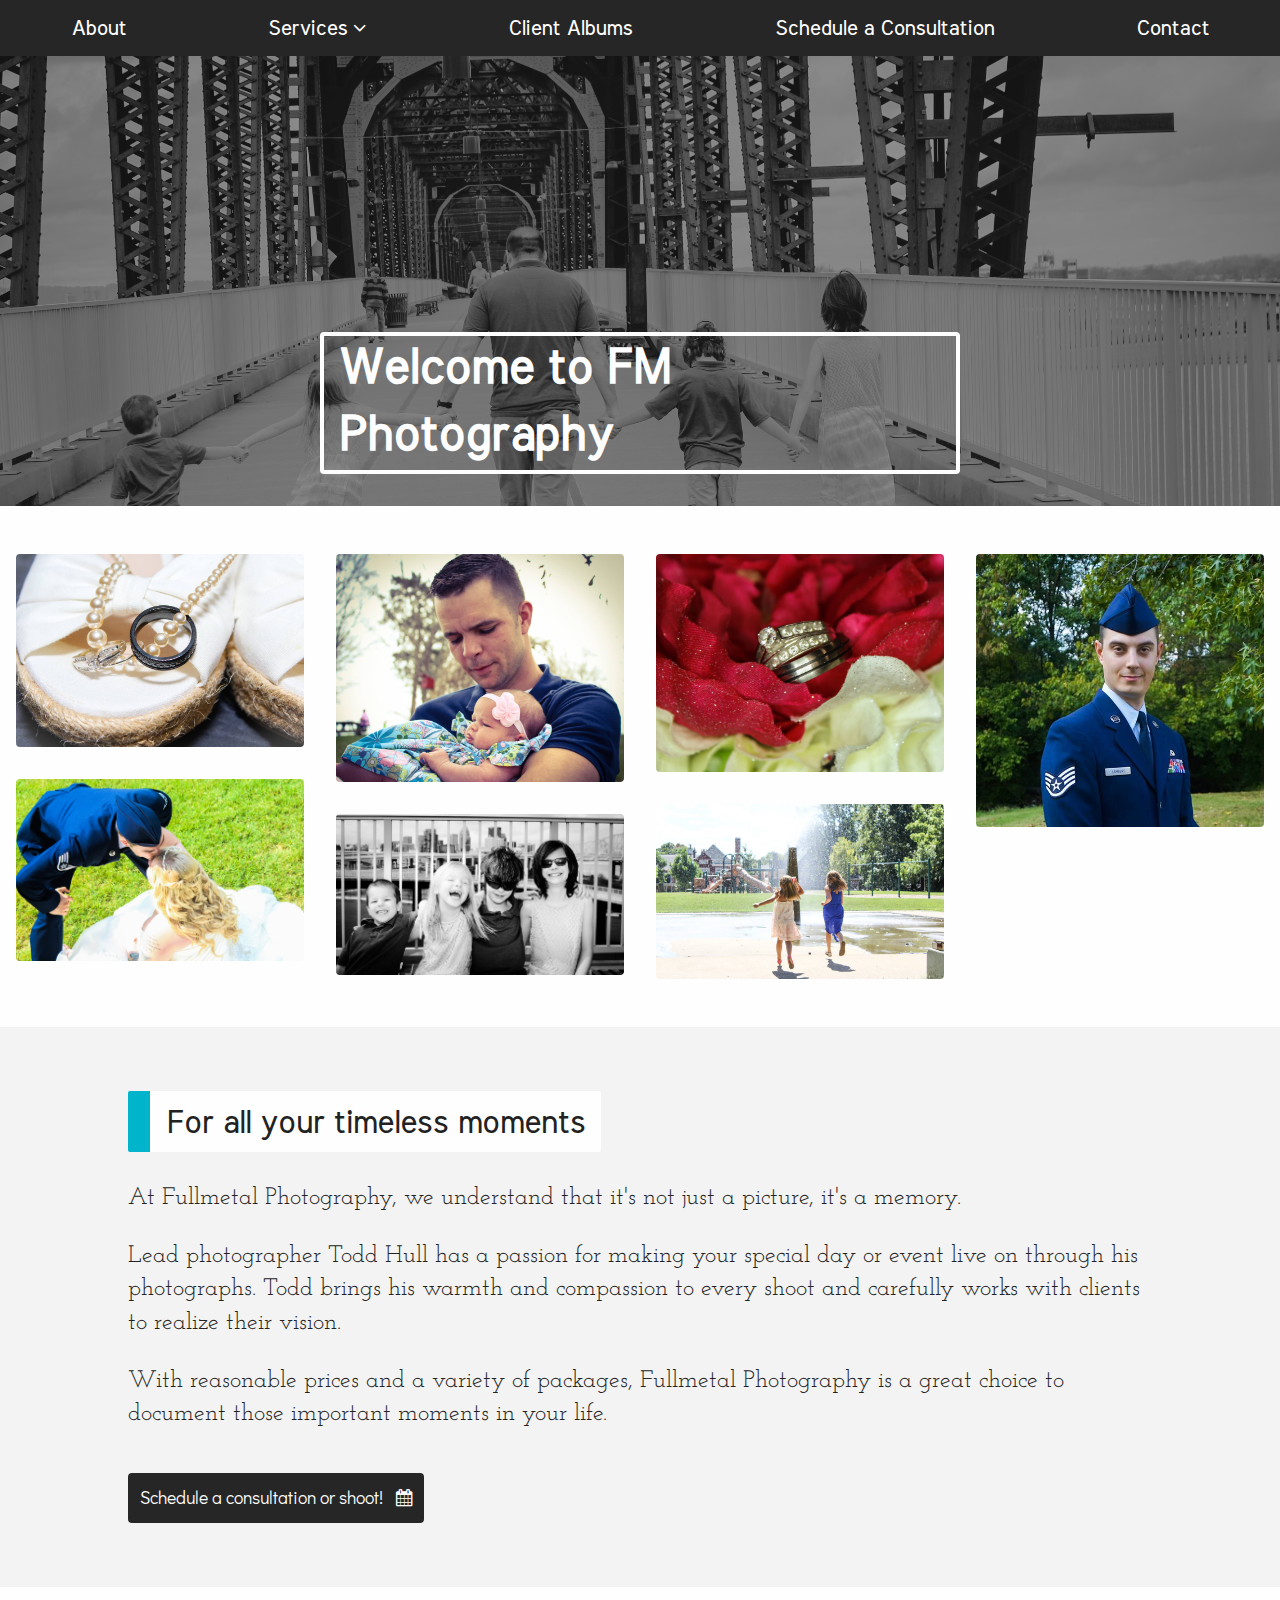
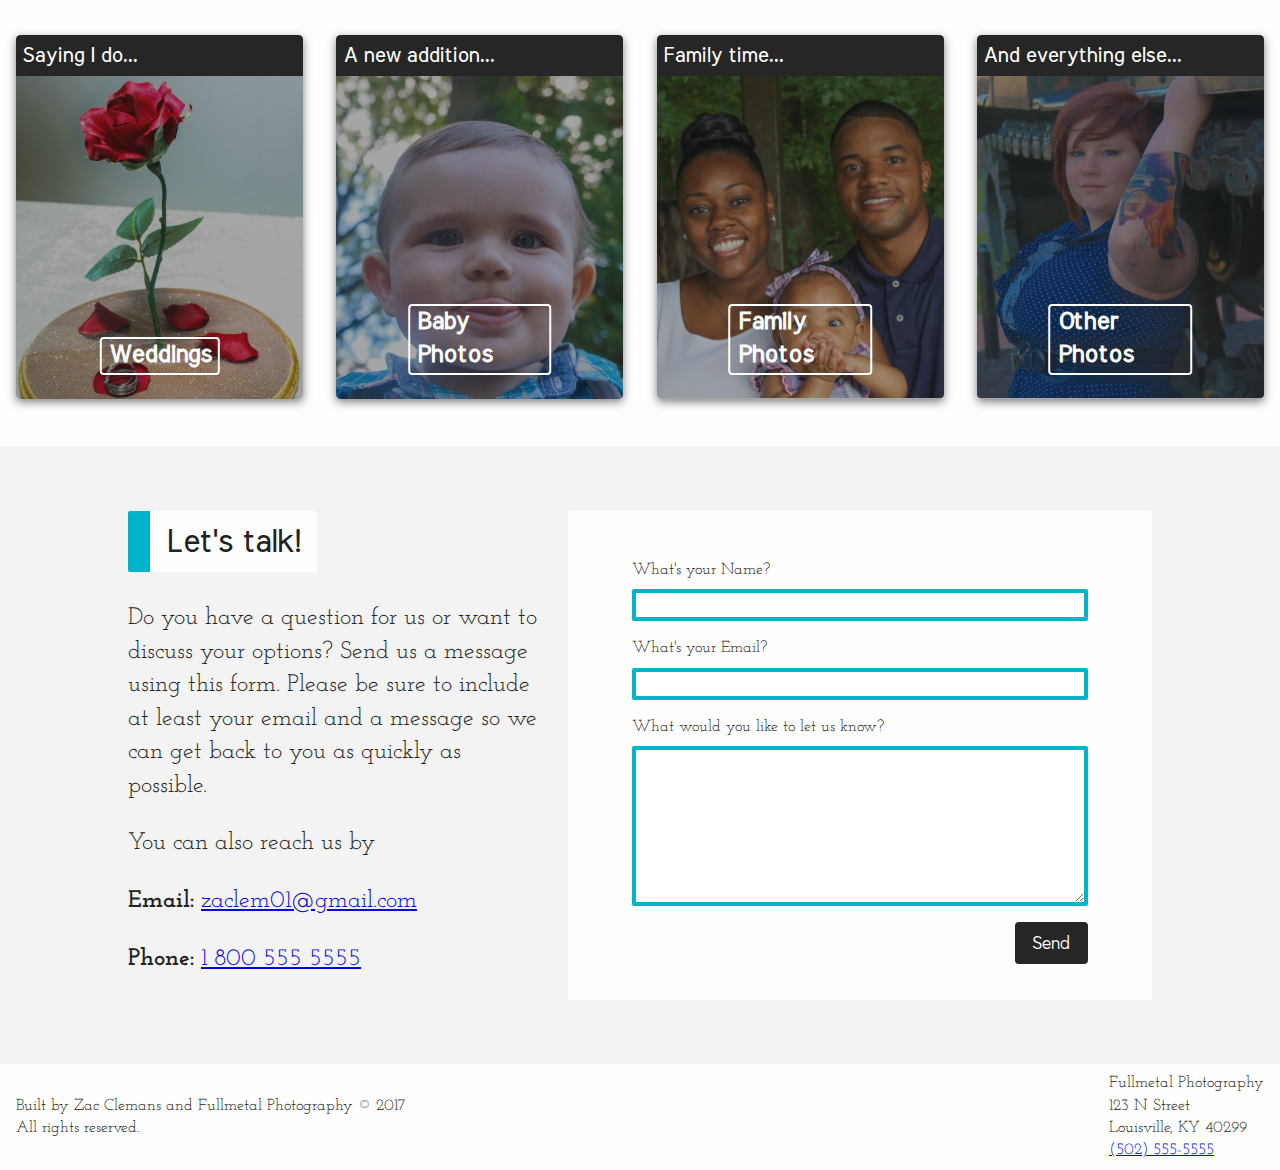
==== index.html @ d6c18f8f "change urls for services" ====
<!doctype html>
<html class="no-js" lang="">
<head>
    <meta charset="utf-8">
    <meta http-equiv="x-ua-compatible" content="ie=edge">
    <title>Fullmetal Photography</title>
    <meta name="description" content="">
    <meta name="viewport" content="width=device-width, initial-scale=1">

    <link rel="apple-touch-icon" href="apple-touch-icon.png">
    <!-- Place favicon.ico in the root directory -->

    <link rel="stylesheet" href="css/normalize.css">
    <link rel="stylesheet" href="css/main.css">
    <link rel="stylesheet" href="css/animate.css">
    <link rel="stylesheet" href="https://maxcdn.bootstrapcdn.com/font-awesome/4.7.0/css/font-awesome.min.css">
    <link href="https://fonts.googleapis.com/css?family=Didact+Gothic|Josefin+Slab|Meera+Inimai" rel="stylesheet">
    <script src="js/vendor/modernizr-2.8.3.min.js"></script>
</head>
<body>
    <!--[if lt IE 8]>
        <p class="browserupgrade">You are using an <strong>outdated</strong> browser. Please <a href="http://browsehappy.com/">upgrade your browser</a> to improve your experience.</p>
    <![endif]-->
    <div class="topbar">
        <span class="topbar_menuIcon">
            <i class="fa fa-bars"></i>
        </span>
        <span class="topbar_message"></span>
        <span class="topbar_branding">
            Fullmetal Photography
        </span>
    </div>

    <nav class="navigationBar">
        <!--<div class="navigationBar_logo">
            <img src="img/FMP_logo.png" />
        </div>-->
        <div class="navigationBar_navLink">
            <a href="#about">About</a>
        </div>
        <div class="navigationBar_navLink navigationBar_navLink--services js-keepOpen">
            <a>Services <i class="fa fa-angle-down"></i></a>
            <ul class="navigationBar_dropdown">
                <li>
                    <a href="/services/weddings.html">Wedding Photography</a>
                </li>
                <li>
                    <a href="/services/family.html">Family Portraits</a>
                </li>
                <li>
                    <a href="/services/other.html">Other</a>
                </li>
            </ul>
        </div>
        <div class="navigationBar_navLink">
            <a href="https://louisvillefullmetalphotography.pixieset.com/" target="_blank">Client Albums</a>
        </div>
        <div class="navigationBar_navLink">
            <a id="Setmore_button_iframe" href="https://my.setmore.com/bookingpage/991c5eed-9e11-4704-9a9b-3b5305b09cb1">Schedule a Consultation</a>
        </div>
        <div class="navigationBar_navLink">
            <a href="#contact">Contact</a>
        </div>
    </nav>

    <div class="banner banner--home">
        <div class="banner_overlay">
            <div class="banner_overlay_bg"></div>
            <h1>Welcome to FM Photography</h1>
        </div>
    </div>
    
    <section class="miniGallery">
        <img class="miniGallery_image" src="./img/wedding-gallery-3.jpg" />
        <img class="miniGallery_image" src="./img/wedding-gallery.jpg" />
        <img class="miniGallery_image" src="./img/family-gallery-2.jpg" />
        <img class="miniGallery_image" src="./img/family-gallery.jpg" />
        <img class="miniGallery_image" src="./img/wedding-gallery-4.jpg" />
        <img class="miniGallery_image" src="./img/family-gallery-3.jpg" />
        <img class="miniGallery_image" src="./img/military-gallery.jpg" />
    </section>
    
    <section id="about" class="section section--about">
        <h2 class="section_title">For all your timeless moments</h2>
        <p>At Fullmetal Photography, we understand that it's not just a picture, it's a memory.</p>
        <p>Lead photographer Todd Hull has a passion for making your special day or event live on through his photographs. Todd brings his warmth and compassion to every shoot and carefully works with clients to realize their vision.</p>
        <p>With reasonable prices and a variety of packages, Fullmetal Photography is a great choice to document those important moments in your life.</p>
        <button class="ctaBtn ctaBtn--about">Schedule a consultation or shoot! <i class="fa fa-calendar"></i></button>
    </section>

    <section id="packages" class="pricing">
        <div class="panel_wrapper">
            <div class="panel">
                <div class="panel_overlay"></div>
                <div class="panel_title">Saying I do...</div>
                <div class="panel_category">Weddings</div>
                <img class="panel_image" src="./img/wedding-panel.jpg" />
                <a href="/services/weddings.html" class="ctaBtn ctaBtn--panel">Starts at $799 - Learn more <i class="fa fa-chevron-right"></i></a>
            </div>
            <div class="panel">
                <div class="panel_overlay"></div>
                <div class="panel_title">A new addition...</div>
                <div class="panel_category">Baby Photos</div>
                <img class="panel_image" src="./img/baby-panel.jpg" />
                <a href="/services/others.html" class="ctaBtn ctaBtn--panel">Starts at $799 - Learn more <i class="fa fa-chevron-right"></i></a>
            </div>
            <div class="panel">
                <div class="panel_overlay"></div>
                <div class="panel_title">Family time...</div>
                <div class="panel_category">Family Photos</div>
                <img class="panel_image" src="./img/family-panel.jpg" />
                <a href="/services/family.html" class="ctaBtn ctaBtn--panel">Starts at $799 - Learn more <i class="fa fa-chevron-right"></i></a>
            </div>
            <div class="panel">
                <div class="panel_overlay"></div>
                <div class="panel_title">And everything else...</div>
                <div class="panel_category">Other Photos</div>
                <img class="panel_image" src="./img/individual-panel.jpg" />
                <a href="/services/others.html" class="ctaBtn ctaBtn--panel">Starts at $799 - Learn more <i class="fa fa-chevron-right"></i></a>
            </div>
        </div>
    </section>

    <section id="contact" class="contact section">
        <div class="contact_desc">
            <h2 class="section_title">Let's talk!</h2>
            <p>Do you have a question for us or want to discuss your options? Send us a message using this form. Please be sure to include at least your email and a message so we can get back to you as quickly as possible.</p>
            <p>You can also reach us by</p>
            <p><strong>Email:</strong> <a href="email:zaclem01@gmail.com">zaclem01@gmail.com</a></p>
            <p><strong>Phone:</strong> <a href="tel:18005555555">1 800 555 5555</a></p>
        </div>
        <div class="contact_form">
            <label class="contact_form_label" for="name">What's your Name?</label>
            <input class="contact_form_input contact_form_input--info" type="text" name="name"/>
            <label class="contact_form_label" for="email">What's your Email?</label>
            <input class="contact_form_input contact_form_input--info" type="email" name="email"/>
            <label class="contact_form_label" for="message">What would you like to let us know?</label>
            <textarea class="contact_form_input contact_form_input--message" name="message"></textarea>
            <button class="ctaBtn ctaBtn--contact">Send</button>
        </div>
    </section>

    <footer class="footer">
        <div class="footer_copyright">
            <div>Built by Zac Clemans and Fullmetal Photography &copy; 2017</div>
            <div>All rights reserved.</div>
        </div>
        <div class="footer_address">
            <div>Fullmetal Photography</div>
            <div>123 N Street</div>
            <div>Louisville, KY 40299</div>
            <div>
                <a href="tel:15025555555">(502) 555-5555</a>
            </div>
        </div>
    </footer>

    <script src="https://code.jquery.com/jquery-1.12.0.min.js"></script>
    <script>window.jQuery || document.write('<script src="js/vendor/jquery-1.12.0.min.js"><\/script>')</script>
    <script src="js/plugins.js"></script>
    <script src="js/main.js"></script>
    <script id="setmore_script" type="text/javascript" src="https://my.setmore.com/js/iframe/setmore_iframe.js"></script>

    <!-- Google Analytics: change UA-XXXXX-X to be your site's ID. -->
    <script>
        (function(b,o,i,l,e,r){b.GoogleAnalyticsObject=l;b[l]||(b[l]=
        function(){(b[l].q=b[l].q||[]).push(arguments)});b[l].l=+new Date;
        e=o.createElement(i);r=o.getElementsByTagName(i)[0];
        e.src='https://www.google-analytics.com/analytics.js';
        r.parentNode.insertBefore(e,r)}(window,document,'script','ga'));
        ga('create','UA-XXXXX-X','auto');ga('send','pageview');
    </script>
</body>
</html>
---- css/main.css ----
/*! HTML5 Boilerplate v5.3.0 | MIT License | https://html5boilerplate.com/ */

/*
 * What follows is the result of much research on cross-browser styling.
 * Credit left inline and big thanks to Nicolas Gallagher, Jonathan Neal,
 * Kroc Camen, and the H5BP dev community and team.
 */

/* ==========================================================================
   Base styles: opinionated defaults
   ========================================================================== */

html {
    color: #222;
    box-sizing: border-box;
    font-size: 1em;
    line-height: 1.4;
}

/*
 * Remove text-shadow in selection highlight:
 * https://twitter.com/miketaylr/status/12228805301
 *
 * These selection rule sets have to be separate.
 * Customize the background color to match your design.
 */

::-moz-selection {
    background: #b3d4fc;
    text-shadow: none;
}

::selection {
    background: #b3d4fc;
    text-shadow: none;
}

/*
 * A better looking default horizontal rule
 */

hr {
    display: block;
    height: 1px;
    border: 0;
    border-top: 1px solid #ccc;
    margin: 1em 0;
    padding: 0;
}

/*
 * Remove the gap between audio, canvas, iframes,
 * images, videos and the bottom of their containers:
 * https://github.com/h5bp/html5-boilerplate/issues/440
 */

audio,
canvas,
iframe,
img,
svg,
video {
    vertical-align: middle;
}

/*
 * Remove default fieldset styles.
 */

fieldset {
    border: 0;
    margin: 0;
    padding: 0;
}

/*
 * Allow only vertical resizing of textareas.
 */

textarea {
    resize: vertical;
}

/* ==========================================================================
   Browser Upgrade Prompt
   ========================================================================== */

.browserupgrade {
    margin: 0.2em 0;
    background: #ccc;
    color: #000;
    padding: 0.2em 0;
}

/* ==========================================================================
   Main styles
   ========================================================================== */
* {
    box-sizing: border-box;
}
body {
    background: #f3f3f3;
    font-family: 'Josefin Slab', serif;
    overflow-x: hidden;
}
h1 {
    font-family: 'Meera Inimai', sans-serif;
    font-size: 3em;
}
h2 {
    font-family: 'Meera Inimai', sans-serif;
    font-size: 1.8em;
}
p {
    font-size: 1.3em;
}

/*
 * Home Page
 */
.topbar {
    display: none;
    justify-content: space-between;
    background: #FEFEFE;
    padding: 0.3em 1.5em 0.3em 1em;
    z-index: 2;
}
    .topbar_menuIcon {
        display: none;
        cursor: pointer;
        font-size: 2em;
    }
    .topbar_branding {
        float: right;
        font-size: 2em;
    }
.banner {
    background-attachment: fixed;
    background-position: center;
    background-repeat: no-repeat;
    background-size: cover;
    font-family: 'Meera Inimai', sans-serif;
    height: 50vh;
}
    .banner--home {
        background-image: url("../img/banner_photo_home.jpg");
    }
    .banner--wedding {
        background-image: url("../img/weddings/banner_photo_wedding.jpg");
    }
    .banner--family {
        background-image: url("../img/family/banner-family.jpg");
    }
    .banner--other {
        background-image: url("../img/other/banner-other.jpg");
    }
    /*.banner_title {
        display: inline-block;
        background: #fefefe;
        border-left: 1em solid #00b4cc;
        margin-top: 0;
        opacity: 0.9;
        padding: 0.25em 1em;
    }*/
    .banner_overlay {
        position: relative;
        color: #FEFEFE;
        height: 100%;
        width: 100%;
    }
        .banner_overlay h1 {
            position: absolute;
            bottom: 0;
            left: 50%;
            transform: translateX(-50%);
            border: 0.1em solid #FEFEFE;
            border-radius: 4px;
            font-size: 3em;
            padding: 0 0.3em;
        }
            /*.banner_overlay h1 span {
                display: inline-block;
                background: #262626;
                height: 100%;
                padding: 0 0.3em;
            }*/
        .banner_overlay_bg {
            background: #262626;
            height: 100%;
            opacity: 0.5;
            width: 100%;
        }
        .banner_overlay_img {
            position: absolute;
            top: 50%;
            left: 50%;
            transform: translate(-50%, -50%);
            text-align: center;
        }

.navigationBar {
    display: flex;
    background: #262626; 
    color: #FEFEFE;
    font-family: 'Meera Inimai', sans-serif;
    font-size: 1.3em;
    height: 2.7em;
    justify-content: space-around;
    top: 54px;
    z-index: 2
}
.navigationBar--fixed {
    position: fixed;
    top: 0;
    left: 0;
    right: 0;
    margin: 0;
    width: 100%;
}
    .navigationBar_logo {
        display: inline-block;
        height: 100%;
    }
        .navigationBar_logo img {
            height: 100%;
        }
    .navigationBar_navLink {
        display: flex;
        position: relative;
        align-items: center;
        border-top: 8px solid #262626;
        border-bottom: 8px solid #262626;
        cursor: pointer;
        padding: 0 0.5em;
    }
        .navigationBar_navLink:hover {
            border-bottom: 8px solid #00B4CC;
        }
            .navigationBar_navLink--services:hover {
                border-bottom: 8px solid #262626;
            }
            .navigationBar_navLink:hover .navigationBar_dropdown {
                display: block;
            }
        .navigationBar_navLink a {
            display: block;
            color: #FEFEFE;
            text-decoration: none;
        }
    .navigationBar_dropdown {
        display: none;
        position: absolute;
        top: 48px;
        left: 0;
        background: #262626;
        border-top: 0.5em solid #00B4CC;
        list-style: none;
        margin: 0;
        padding: 0.5em 1.5em;
        z-index: 2;
    }
        .navigationBar_dropdown li {
            border-bottom: 0.25em solid #262626;
            padding-left: 0.5em;
            white-space: nowrap;
        }
            .navigationBar_dropdown li:hover {
                border-bottom-color: #00B4CC;
            }

.section {
    padding: 4em 8em;
}
    .section_title {
        position: relative;
        display: inline-block;
        background: #FEFEFE;
        border-left: 0.7em solid #00B4CC;
        border-radius: 2px;
        font-family: 'Meera Inimai', sans-serif;
        font-size: 2em;
        font-weight: normal;
        margin: 0 0 0.2em;
        padding: 0.3em 0.5em 0.2em;
    }
    .section_header {
        font-size: 2em;
    }
    .section_list {
        font-size: 1.5em;
        font-weight: bold;
        list-style: none;
    }
        .section_list li {
            line-height: 2;
        }
            .section_list li:before {
                content: "\f030";
                color: #262626;
                display: inline-block;
                font-family: FontAwesome;
                margin-right: 0.5em;
            }
    .section p {
        font-size: 1.5em;
    }

.miniGallery {
    background: #FEFEFE;
    -moz-column-count: 4;
    -webkit-column-count: 4;
    column-count: 4;
    -moz-column-fill: balance;
    -webkit-column-fill: balance;
    column-fill: balance;
    -moz-column-gap: 2em;
    -webkit-column-gap: 2em;
    column-gap: 2em;
    padding: 3em 1em;
}
    .miniGallery_image {
        display: block;
        border-radius: 4px;
        margin: 0 0 2em;
        width: 100%
    }

.pricing {
    background: #FEFEFE;
    padding: 3em 1em;
}
    .pricing--wedding {
        padding: 3em;
    }
    .panel_wrapper {
        display: flex;
        align-items: stretch; 
        flex-wrap: wrap;
        justify-content: space-between;
    }
    .panel {
        position: relative;
        flex: 0 1 23%;
        border-radius: 4px;
        box-shadow: 0 3px 10px rgba(0, 0, 0, 0.5);
        overflow: hidden;
    }
        .panel:hover {
            cursor: pointer;
        }
        .panel--wedding {
            flex: 0 1 30%;
        }
        .panel:hover .panel_overlay,
        .panel:hover .panel_category {
            opacity: 0;
            transition: opacity 0.5s ease-in-out;
        }
        .panel:hover .ctaBtn--panel {
            opacity: 1;
            right: 0;
        }
        .panel_overlay {
            position: absolute;
            top: 2.56em;
            left: 0;
            bottom: 0;
            right: 0;
            background: #262626;
            border-bottom-left-radius: 4px;
            border-bottom-right-radius: 4px;
            opacity: 0.4;
        }
        .panel_title {
            background: #262626;
            border-top-left-radius: 4px;
            border-top-right-radius: 4px;
            color: #FEFEFE;
            font-family: 'Meera Inimai', sans-serif;
            font-size: 1.3em;
            padding: 0.3em;
        }
        .panel_category {
            position: absolute;
            bottom: 1em;
            left: 50%;
            transform: translateX(-50%);
            border: 0.1em solid #FEFEFE;
            border-radius: 4px;
            color: #FEFEFE;
            font-family: 'Meera Inimai', sans-serif;
            font-size: 1.5em;
            font-weight: bold;
            padding: 0 0.3em;
        }
        .panel_image {
            border-bottom-left-radius: 4px;
            border-bottom-right-radius: 4px;
            width: 100%;
        }
        .panel_list {
            font-size: 1.2em;
            list-style: none;
            padding: 0 0.5em;
        }
            .panel_list li {
                line-height: 2;
                margin-top: 0.5rem;
                padding-left: 0.5em;
            }
            .panel_list li:before {
                content: "\f030";
                color: #262626;
                display: inline-block;
                font-family: FontAwesome;
                margin-right: 0.5em;
            }

.contact {
    display: flex;
    align-content: top;
    justify-content: space-between;
}
    .contact_form {
        position: relative;
        flex: 0 1 57%;
        background: #FEFEFE;
        border-radius: 2px;
        padding: 3em 4em 2em;
        width: 50%;
    }
        .contact_form_label {
            display: block;
            margin-bottom: 0.5em;
        }
        .contact_form_input {
            display: block;
            border: 4px solid #00B4CC;
            border-radius: 2px;
            margin-bottom: 1em;
            padding-left: 0.5em;
            width: 100%;
        }
        .contact_form_input--info {
            height: 2em;
        }
        .contact_form_input--message {
            max-height: 20em;
            min-height: 10em;
        }
        .contact_desc {
            flex: 0 1 40%;
        }

.footer {
    display: flex;
    align-items: center;
    background: #FEFEFE;
    justify-content: space-between;
    padding: 0.5em 1em;
}

.ctaBtn {
    background: #262626;
    border: none;
    border-color: #00B4CC;
    border-radius: 4px; 
    color: #FEFEFE;
    font-family: 'Didact Gothic', sans-serif;
    font-size: 1.1rem;
    padding: 0.7em;
    text-decoration: none;
    transition: border-right 0.5s ease-in-out, border-left 0.5s ease-in-out;
}
    .ctaBtn:hover {
        border-right: 1em solid #00B4CC;
    }   
    .ctaBtn--about {
        margin-top: 1em;
    }
        .ctaBtn--about:hover {
            border-left: 1em solid #00B4CC;
            border-right: none;
        } 
    .ctaBtn--panel {
        position: absolute;
        bottom: 1em;
        right: -100%;
        border-top-right-radius: 0;
        border-bottom-right-radius: 0;
        font-size: 1em;
        transition: opacity 0.5s ease-in-out, 
            right 0.5s ease-in-out, 
            border-right 0.5s ease-in-out, 
            border-left 0.5s ease-in-out;
    }
    .ctaBtn--contact {
        padding: 0.5em 1em;
        float: right;
    }
    .ctaBtn i[class^="fa fa-"] {
        margin-left: 0.5em;
    }

/* ==========================================================================
   Helper classes
   ========================================================================== */

/*
 * Hide visually and from screen readers
 */

.u-hidden {
    display: none !important;
}

/*
 * Hide only visually, but have it available for screen readers:
 * http://snook.ca/archives/html_and_css/hiding-content-for-accessibility
 */

.visuallyhidden {
    border: 0;
    clip: rect(0 0 0 0);
    height: 1px;
    margin: -1px;
    overflow: hidden;
    padding: 0;
    position: absolute;
    width: 1px;
}

/*
 * Extends the .visuallyhidden class to allow the element
 * to be focusable when navigated to via the keyboard:
 * https://www.drupal.org/node/897638
 */

.visuallyhidden.focusable:active,
.visuallyhidden.focusable:focus {
    clip: auto;
    height: auto;
    margin: 0;
    overflow: visible;
    position: static;
    width: auto;
}

/*
 * Hide visually and from screen readers, but maintain layout
 */

.invisible {
    visibility: hidden;
}

/*
 * Clearfix: contain floats
 *
 * For modern browsers
 * 1. The space content is one way to avoid an Opera bug when the
 *    `contenteditable` attribute is included anywhere else in the document.
 *    Otherwise it causes space to appear at the top and bottom of elements
 *    that receive the `clearfix` class.
 * 2. The use of `table` rather than `block` is only necessary if using
 *    `:before` to contain the top-margins of child elements.
 */

.clearfix:before,
.clearfix:after {
    content: " "; /* 1 */
    display: table; /* 2 */
}

.clearfix:after {
    clear: both;
}

/* ==========================================================================
   Medium Screen Media Queries
   ========================================================================== */

@media only screen and (max-width: 1024px) {
    .topbar {
        display: flex;
        position: fixed;
        top: 0;
        left: 0;
        right: 0;
    }
        .topbar_menuIcon {
            display: inline-block;
        }
    
    .navigationBar {
        display: none;
        flex-flow: column;
        position: fixed;
        top: 2.5em;
        height: auto;
        margin: 0;
        width: 100%;
    }
        .navigationBar_logo {
            display: none;
        }
        .navigationBar_navLink {
            flex-wrap: wrap;
        }
            .navigationBar_navLink a {
                flex: 0 0 100%;
            }
            .navigationBar_dropdown {
                position: static;
                flex: 0 0 100%;
                margin-bottom: 0;
            }

    .section {
        margin-top: 0;
    }

    .miniGallery {
        -moz-column-count: 3;
        -webkit-column-count: 3;
        column-count: 3;
    }

    .pricing {
        flex-wrap: wrap;
    }

    .panel {
        flex-basis: 49%;
        margin-top: 1em;
    }

    .contact {
        flex-wrap: wrap;
        justify-content: space-around;
    }
        .contact_form {
            flex-basis: 100%;
            margin-left: 0;
        }
        .contact_desc {
            flex-basis: 100%;
        }
}

/* ==========================================================================
   Small Screen Media Queries
   ========================================================================== */

@media only screen and (max-width: 720px) {
    body {
        font-size: 13px;
    }

    .banner--home {
        background-position: -228px center;
        margin-top: 47px;
    }
        .banner_overlay h1 {
            width: 70%;
        }

    .section {
        border-left-width: 3em;
        padding: 1em;
    }
        .section_title {
            font-size: 2em;
        }

    .miniGallery {
        -moz-column-count: 2;
        -webkit-column-count: 2;
        column-count: 2;
    }
    .pricing--wedding {
        padding: 3em 1em;
    }
    .panel {
        flex-basis: 100%;
        margin-top: 1em;
        max-height: 20rem;
    }

    .contact_form {
        padding: 1em;
    }
    .contact_desc {
        padding-left: 0;
        padding-right: 0;
    }

    .ctaBtn--about {
        float: none;
        font-size: 1.2em;
    }
    .ctaBtn--panel {
        font-size: 1.2em;
    }
}

/* ==========================================================================
   Print styles.
   Inlined to avoid the additional HTTP request:
   http://www.phpied.com/delay-loading-your-print-css/
   ========================================================================== */

@media print {
    *,
    *:before,
    *:after,
    *:first-letter,
    *:first-line {
        background: transparent !important;
        color: #000 !important; /* Black prints faster:
                                   http://www.sanbeiji.com/archives/953 */
        box-shadow: none !important;
        text-shadow: none !important;
    }

    a,
    a:visited {
        text-decoration: underline;
    }

    a[href]:after {
        content: " (" attr(href) ")";
    }

    abbr[title]:after {
        content: " (" attr(title) ")";
    }

    /*
     * Don't show links that are fragment identifiers,
     * or use the `javascript:` pseudo protocol
     */

    a[href^="#"]:after,
    a[href^="javascript:"]:after {
        content: "";
    }

    pre,
    blockquote {
        border: 1px solid #999;
        page-break-inside: avoid;
    }

    /*
     * Printing Tables:
     * http://css-discuss.incutio.com/wiki/Printing_Tables
     */

    thead {
        display: table-header-group;
    }

    tr,
    img {
        page-break-inside: avoid;
    }

    img {
        max-width: 100% !important;
    }

    p,
    h2,
    h3 {
        orphans: 3;
        widows: 3;
    }

    h2,
    h3 {
        page-break-after: avoid;
    }
}
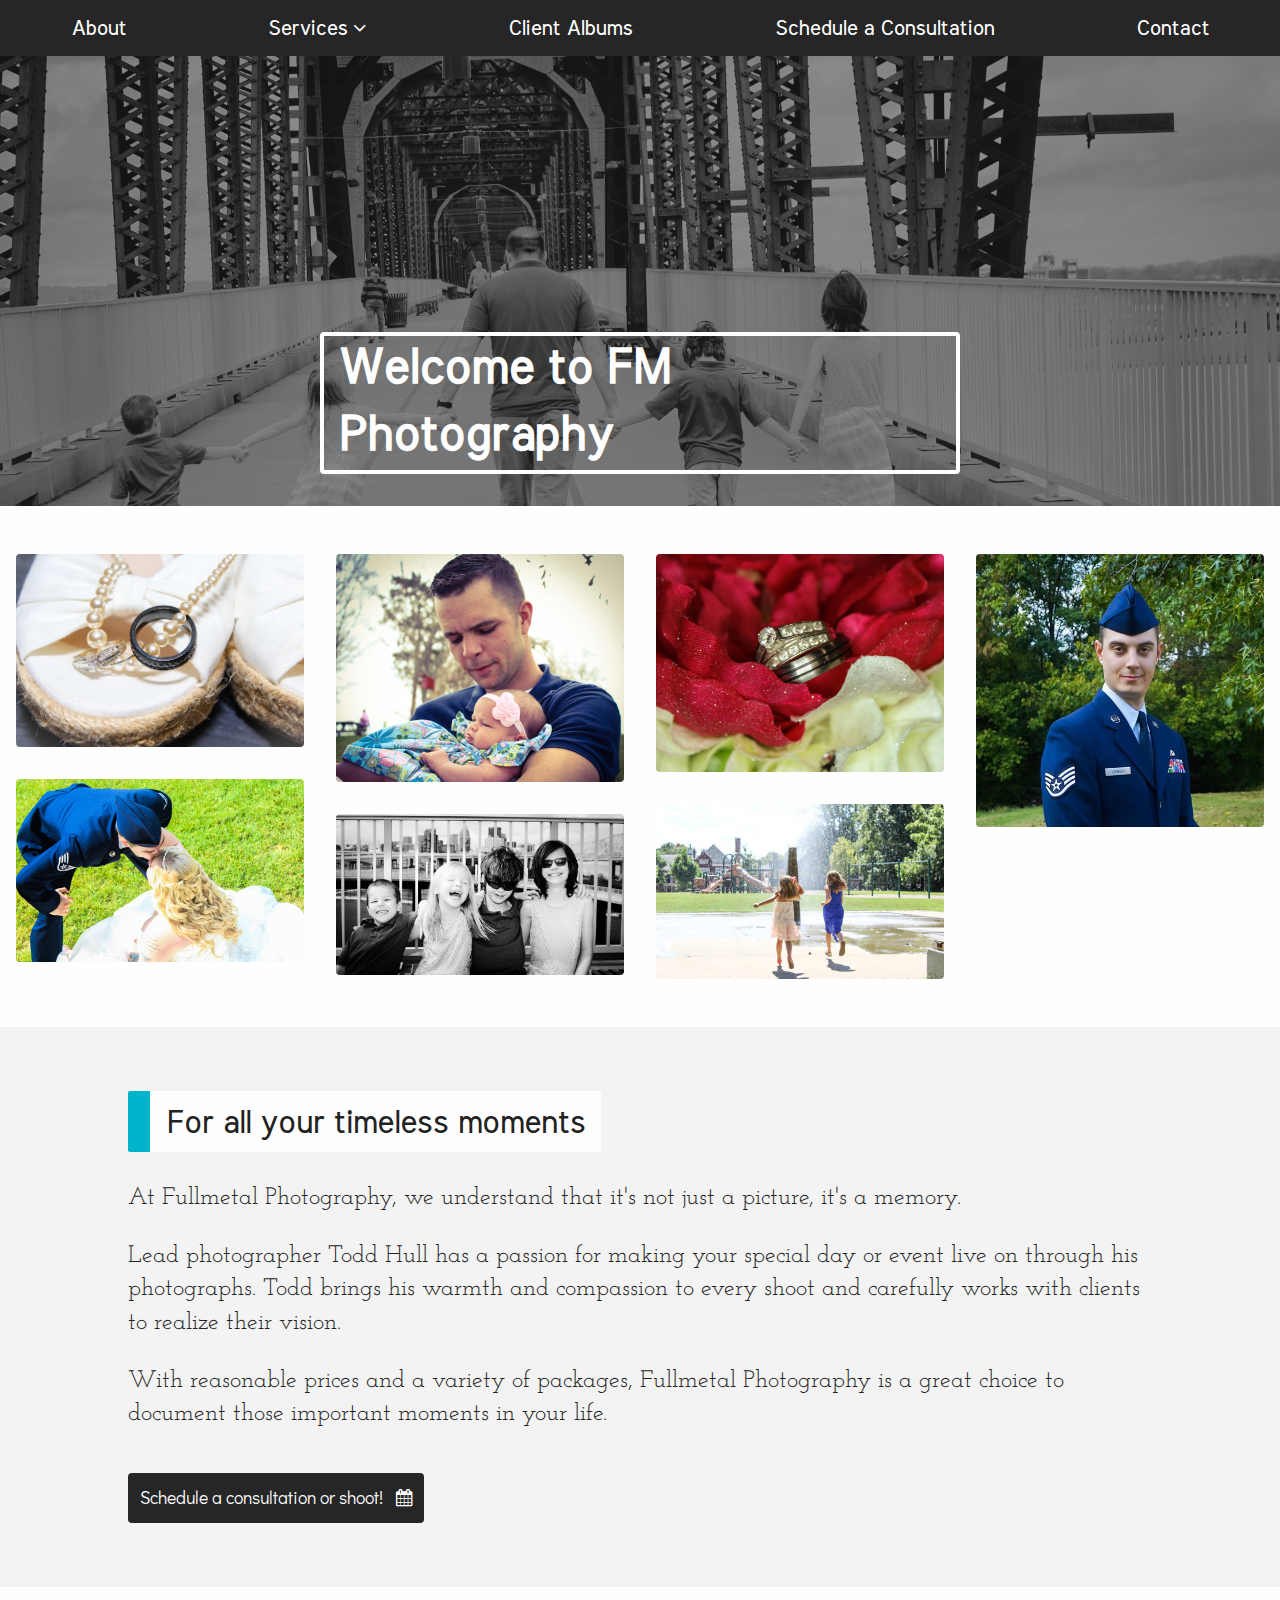
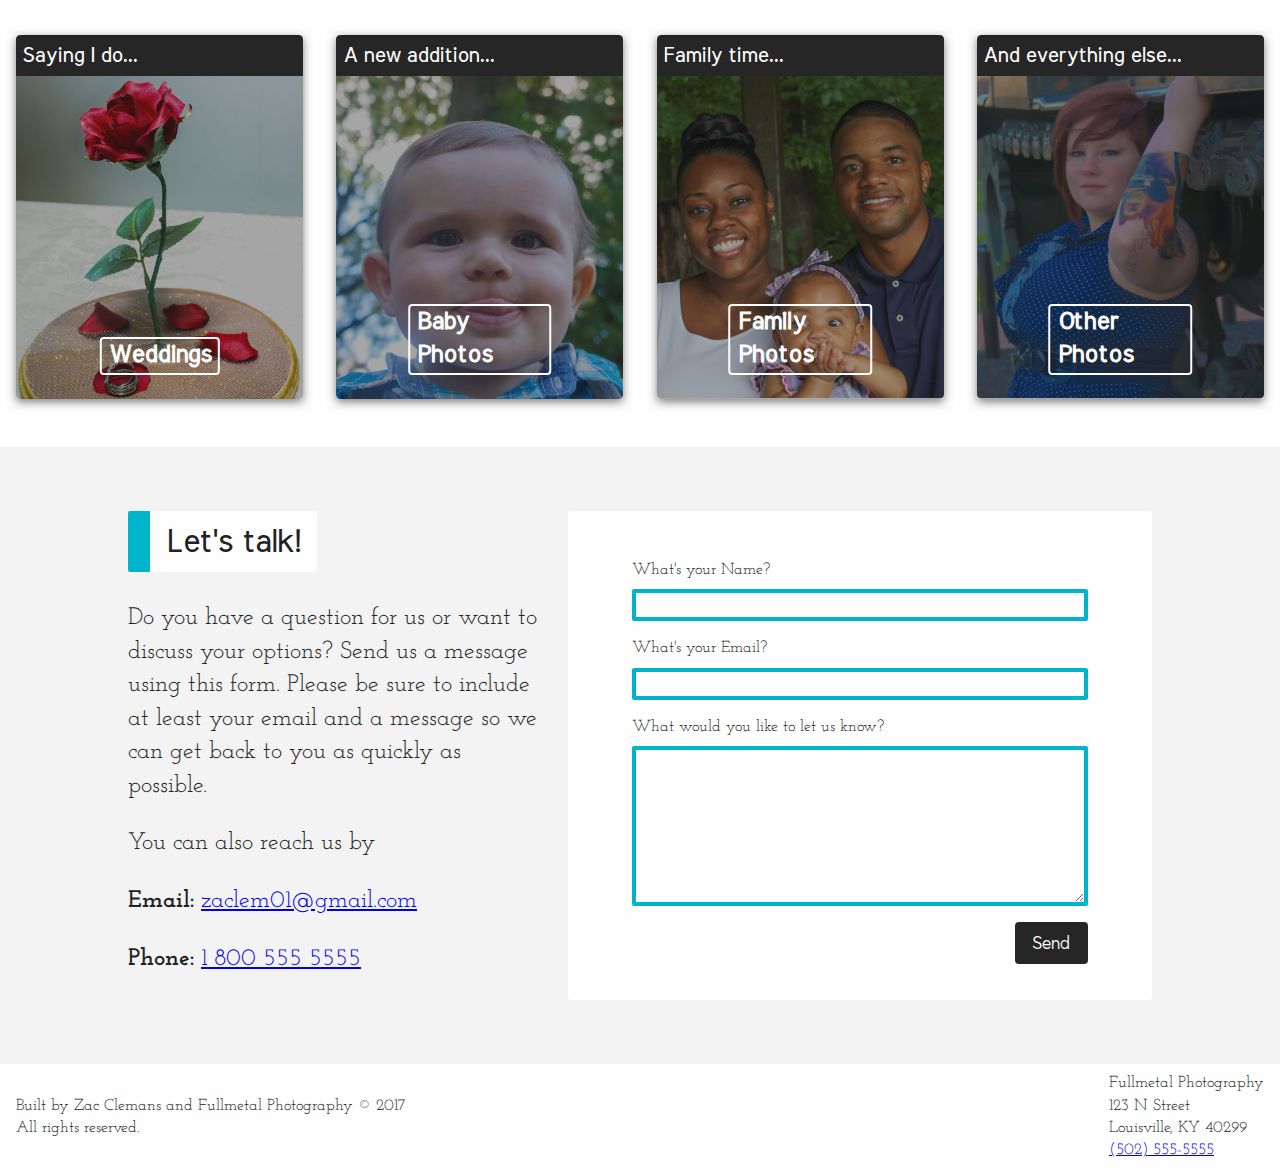
==== commit a8a429af: "reduce image sizes and change pricing on homepage" ====
--- a/index.html
+++ b/index.html
@@ -95,28 +95,28 @@
                 <div class="panel_title">Saying I do...</div>
                 <div class="panel_category">Weddings</div>
                 <img class="panel_image" src="./img/wedding-panel.jpg" />
-                <a href="/services/weddings.html" class="ctaBtn ctaBtn--panel">Starts at $799 - Learn more <i class="fa fa-chevron-right"></i></a>
+                <a href="/services/weddings.html" class="ctaBtn ctaBtn--panel">Starts at $250 - Learn more <i class="fa fa-chevron-right"></i></a>
             </div>
             <div class="panel">
                 <div class="panel_overlay"></div>
                 <div class="panel_title">A new addition...</div>
                 <div class="panel_category">Baby Photos</div>
                 <img class="panel_image" src="./img/baby-panel.jpg" />
-                <a href="/services/others.html" class="ctaBtn ctaBtn--panel">Starts at $799 - Learn more <i class="fa fa-chevron-right"></i></a>
+                <a href="/services/others.html" class="ctaBtn ctaBtn--panel">Learn more <i class="fa fa-chevron-right"></i></a>
             </div>
             <div class="panel">
                 <div class="panel_overlay"></div>
                 <div class="panel_title">Family time...</div>
                 <div class="panel_category">Family Photos</div>
                 <img class="panel_image" src="./img/family-panel.jpg" />
-                <a href="/services/family.html" class="ctaBtn ctaBtn--panel">Starts at $799 - Learn more <i class="fa fa-chevron-right"></i></a>
+                <a href="/services/family.html" class="ctaBtn ctaBtn--panel">Starts at $75 - Learn more <i class="fa fa-chevron-right"></i></a>
             </div>
             <div class="panel">
                 <div class="panel_overlay"></div>
                 <div class="panel_title">And everything else...</div>
                 <div class="panel_category">Other Photos</div>
                 <img class="panel_image" src="./img/individual-panel.jpg" />
-                <a href="/services/others.html" class="ctaBtn ctaBtn--panel">Starts at $799 - Learn more <i class="fa fa-chevron-right"></i></a>
+                <a href="/services/others.html" class="ctaBtn ctaBtn--panel">Learn more <i class="fa fa-chevron-right"></i></a>
             </div>
         </div>
     </section>
--- a/css/main.css
+++ b/css/main.css
@@ -322,6 +322,7 @@
         display: block;
         border-radius: 4px;
         margin: 0 0 2em;
+        pointer-events: none;
         width: 100%
     }
 
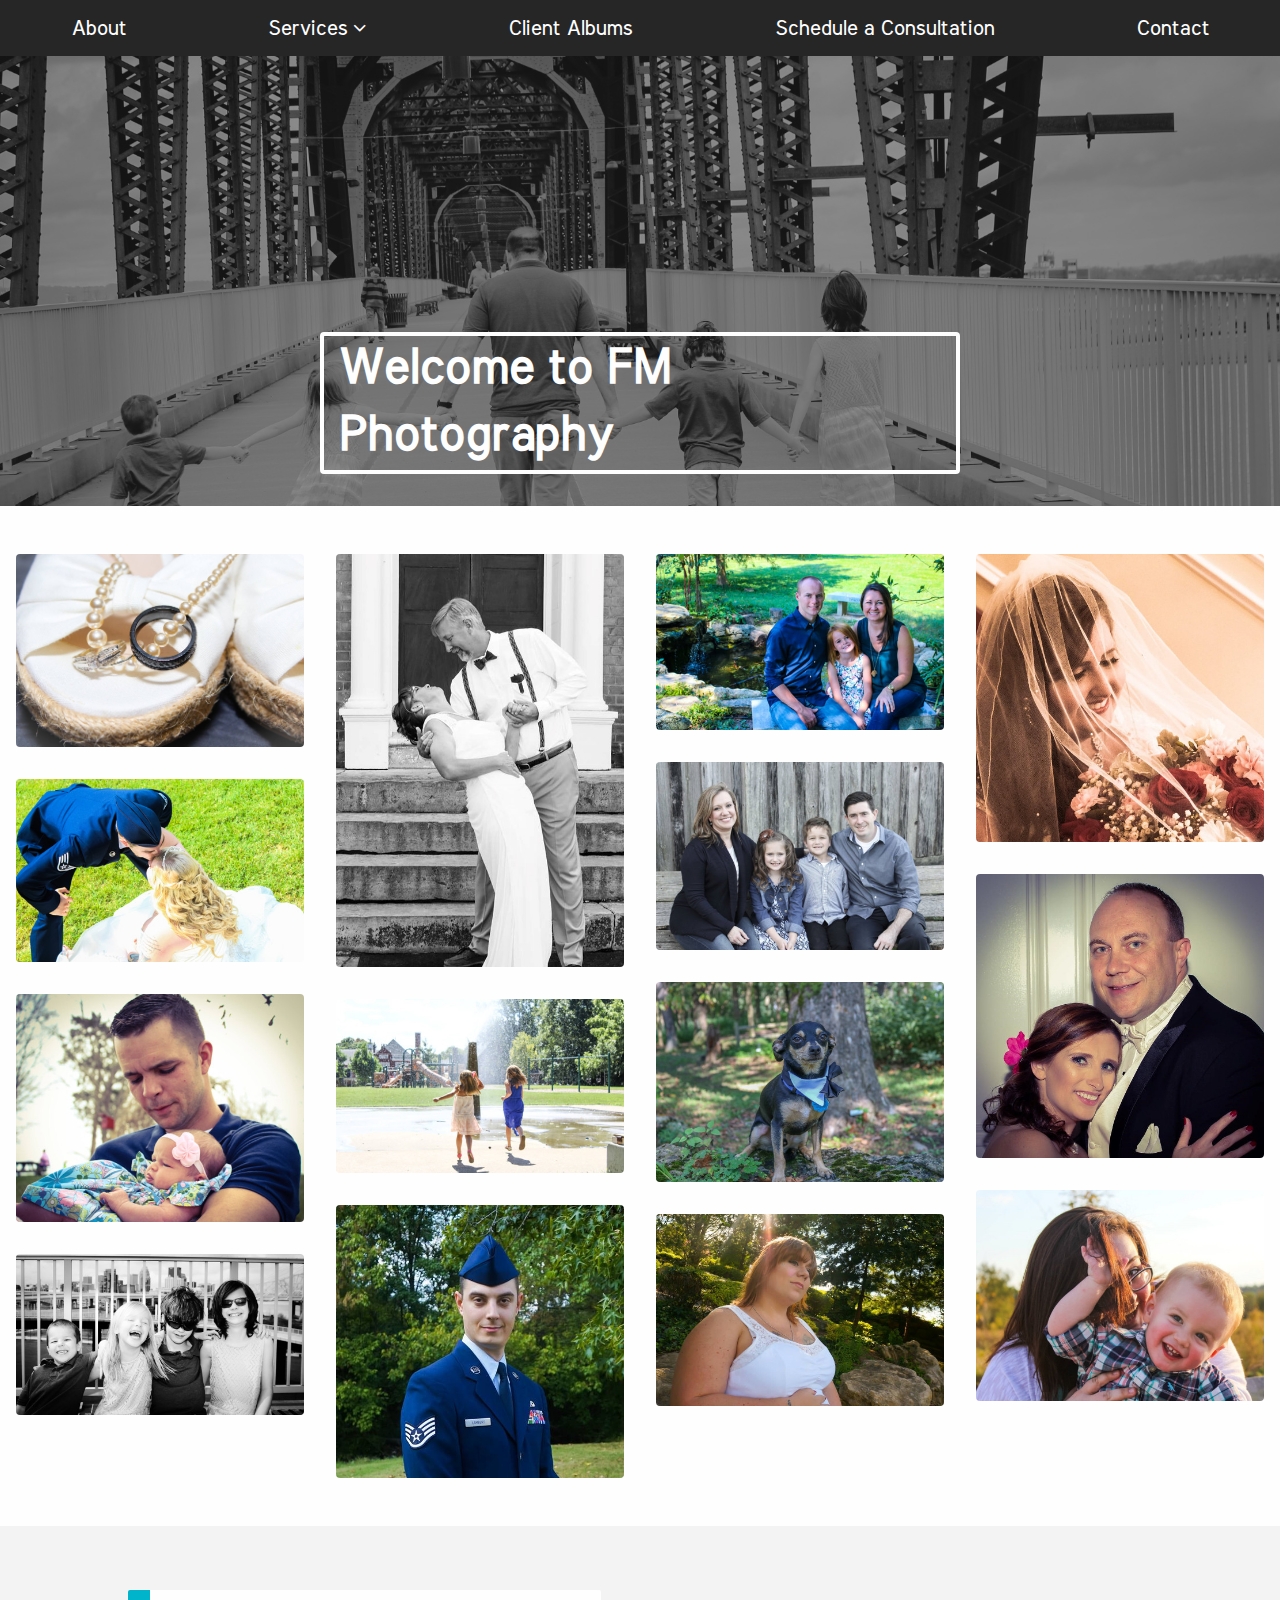
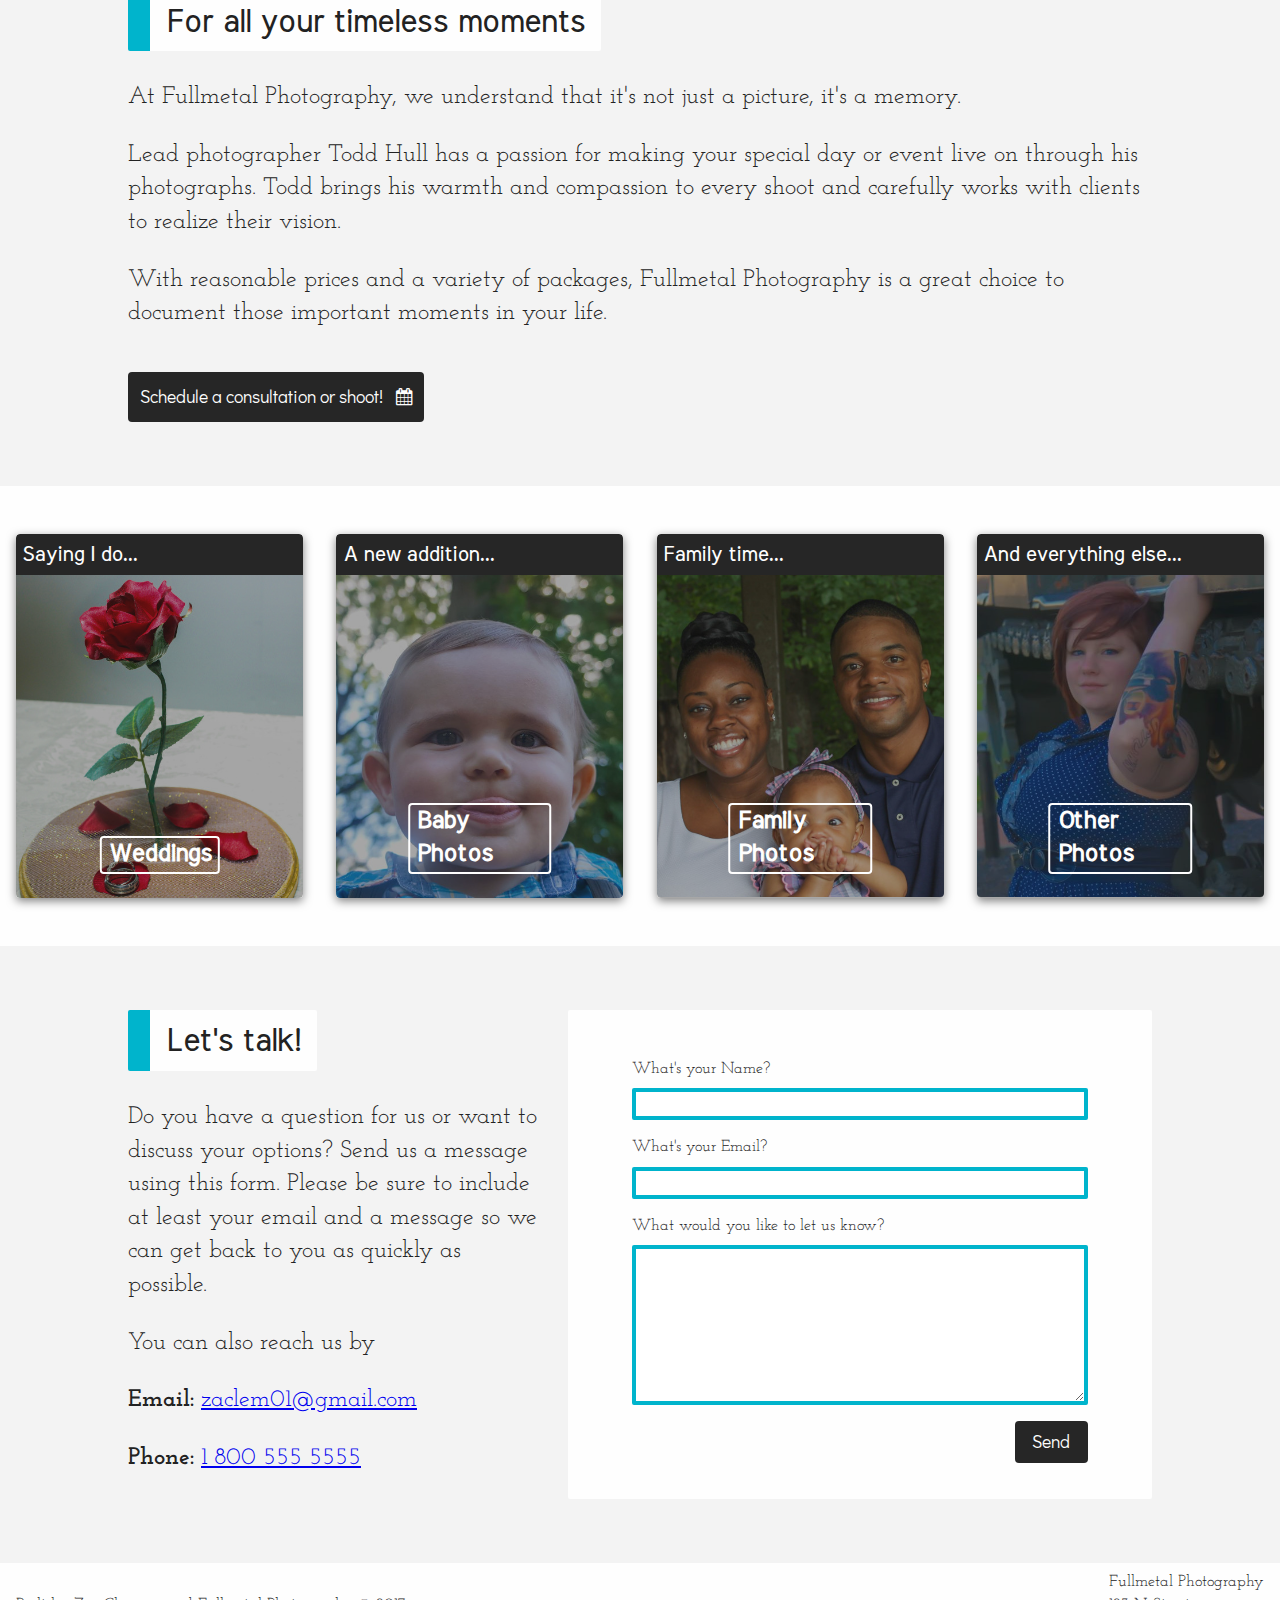
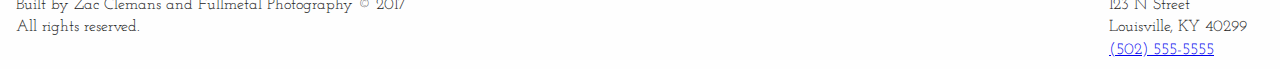
==== commit accec14e: "reduce photo size and add images to home" ====
--- a/index.html
+++ b/index.html
@@ -75,9 +75,16 @@
         <img class="miniGallery_image" src="./img/wedding-gallery.jpg" />
         <img class="miniGallery_image" src="./img/family-gallery-2.jpg" />
         <img class="miniGallery_image" src="./img/family-gallery.jpg" />
-        <img class="miniGallery_image" src="./img/wedding-gallery-4.jpg" />
+        <img class="miniGallery_image" src="./img/weddings/wedding-1.jpg" />
         <img class="miniGallery_image" src="./img/family-gallery-3.jpg" />
         <img class="miniGallery_image" src="./img/military-gallery.jpg" />
+        <img class="miniGallery_image" src="./img/family/family-5.jpg" />
+        <img class="miniGallery_image" src="./img/family/family-11.jpg" />
+        <img class="miniGallery_image" src="./img/other/other-9.jpg" />
+        <img class="miniGallery_image" src="./img/other/other-13.jpg" />
+        <img class="miniGallery_image" src="./img/weddings/wedding-9.jpg" />        
+        <img class="miniGallery_image" src="./img/weddings/wedding-7.jpg" />
+        <img class="miniGallery_image" src="./img/family/family-8.jpg" />
     </section>
     
     <section id="about" class="section section--about">
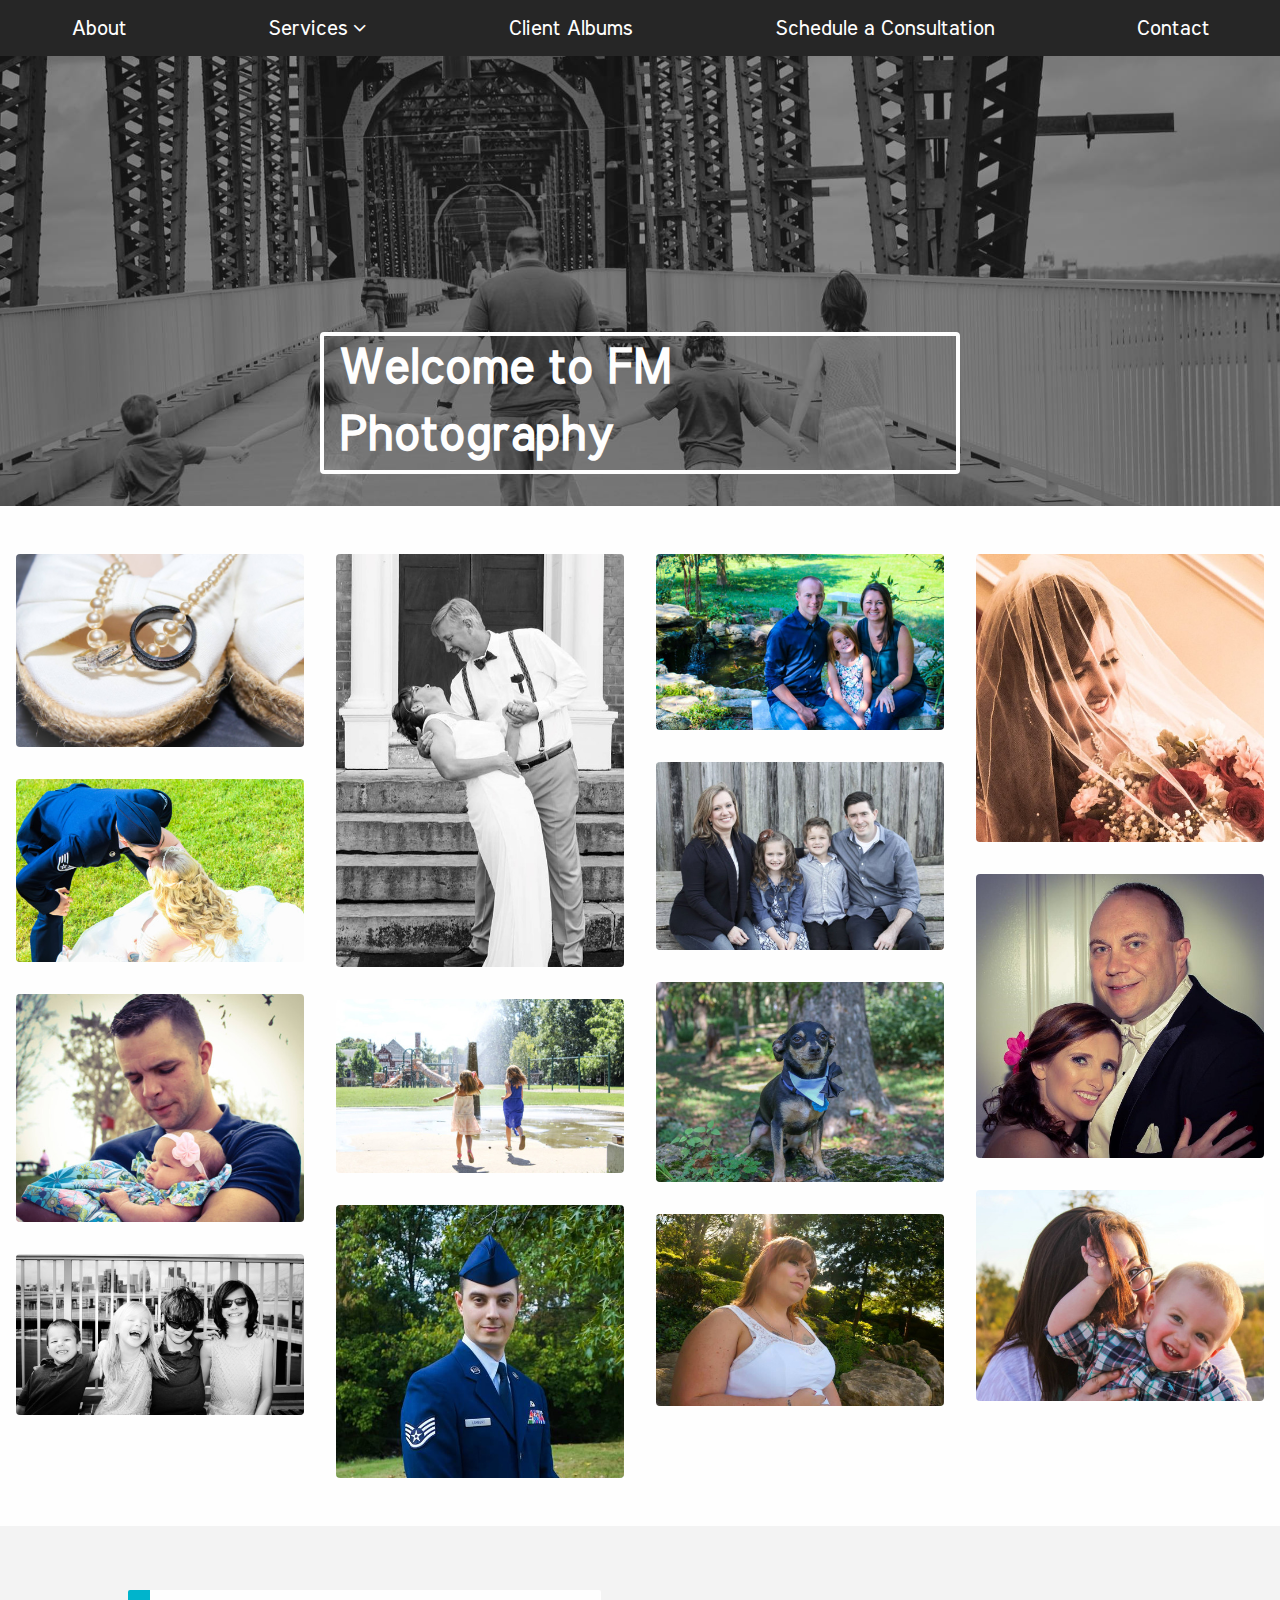
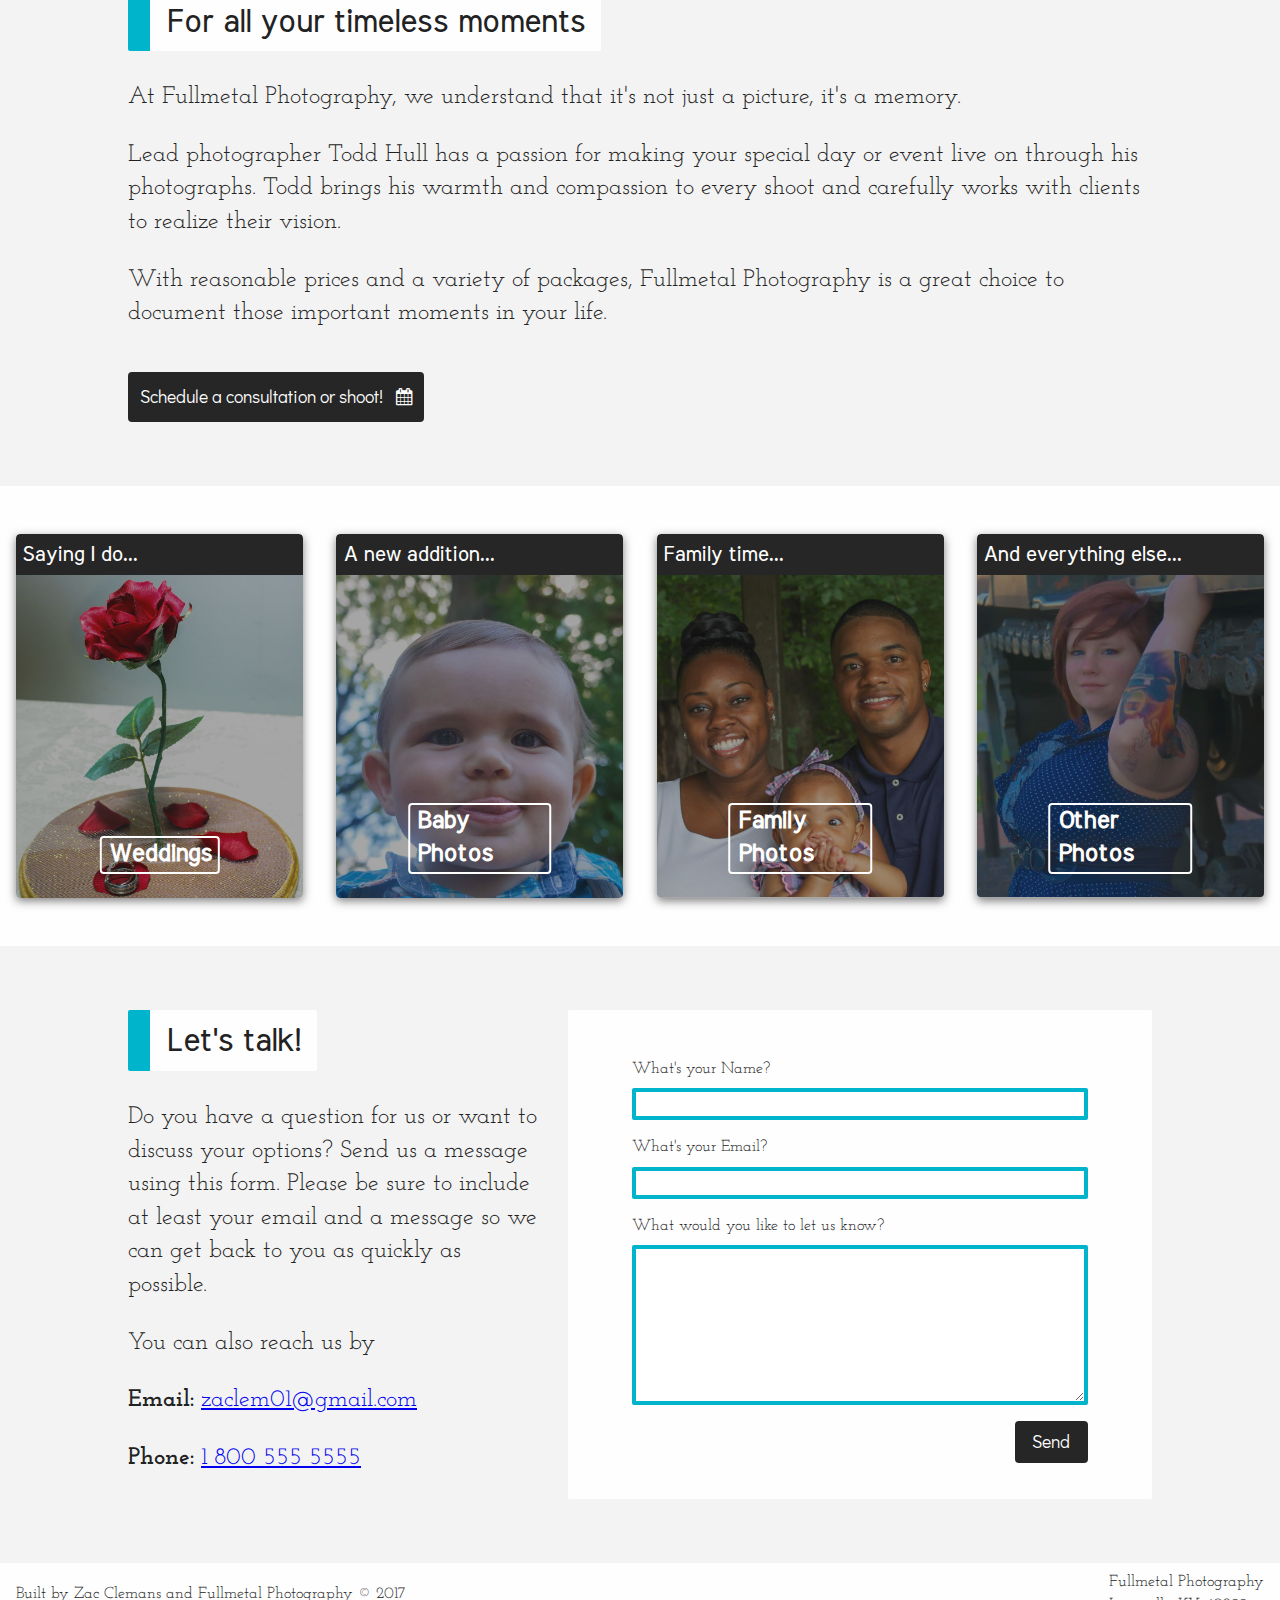
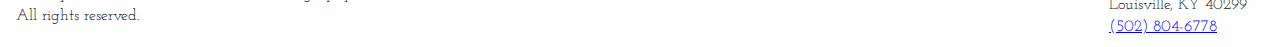
==== commit 0aff981a: "add rich snippet" ====
--- a/index.html
+++ b/index.html
@@ -4,7 +4,7 @@
     <meta charset="utf-8">
     <meta http-equiv="x-ua-compatible" content="ie=edge">
     <title>Fullmetal Photography</title>
-    <meta name="description" content="">
+    <meta name="description" content="We're a husband and wife photography team specializing in capturing your memories beautifully and affordably.">
     <meta name="viewport" content="width=device-width, initial-scale=1">
 
     <link rel="apple-touch-icon" href="apple-touch-icon.png">
@@ -15,7 +15,21 @@
     <link rel="stylesheet" href="css/animate.css">
     <link rel="stylesheet" href="https://maxcdn.bootstrapcdn.com/font-awesome/4.7.0/css/font-awesome.min.css">
     <link href="https://fonts.googleapis.com/css?family=Didact+Gothic|Josefin+Slab|Meera+Inimai" rel="stylesheet">
-    <script src="js/vendor/modernizr-2.8.3.min.js"></script>
+    <!-- <script src="js/vendor/modernizr-2.8.3.min.js"></script> -->
+
+    <script type="application/ld+json">
+    {
+        "@context": "http://schema.org",
+        "@type": "ProfessionalService",
+        "@id": "fmphotography.firebaseapp.com",
+        "name": "Fullmetal Photography",
+        "currenciesAccepted": "USD",
+        "paymentAccepted": "Cash, Check, Credit Card",
+        "priceRange": "$",
+        "telephone": "+15028046778",
+        "sameAs": "https://www.facebook.com/LouisvilleFullmetalPhotography/"
+    }
+    </script>
 </head>
 <body>
     <!--[if lt IE 8]>
@@ -154,10 +168,9 @@
         </div>
         <div class="footer_address">
             <div>Fullmetal Photography</div>
-            <div>123 N Street</div>
             <div>Louisville, KY 40299</div>
             <div>
-                <a href="tel:15025555555">(502) 555-5555</a>
+                <a href="tel:15028046778">(502) 804-6778</a>
             </div>
         </div>
     </footer>
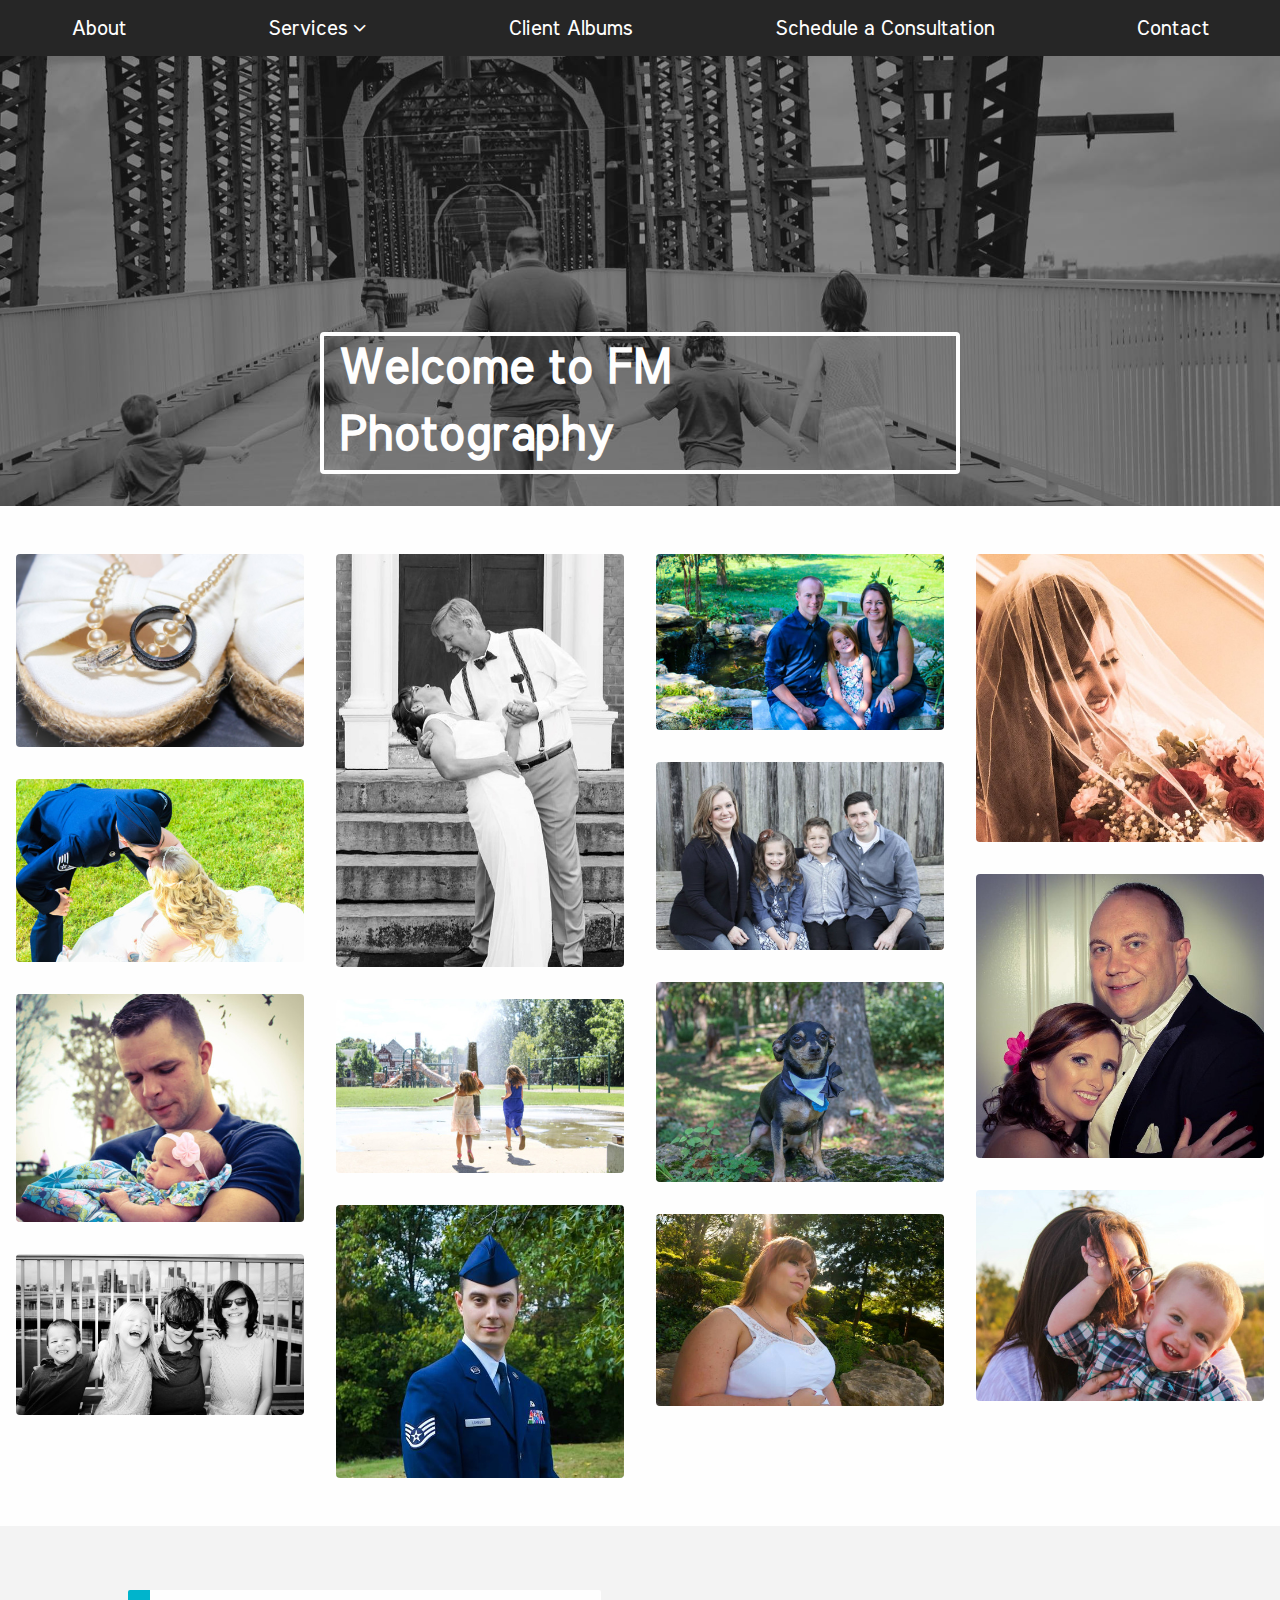
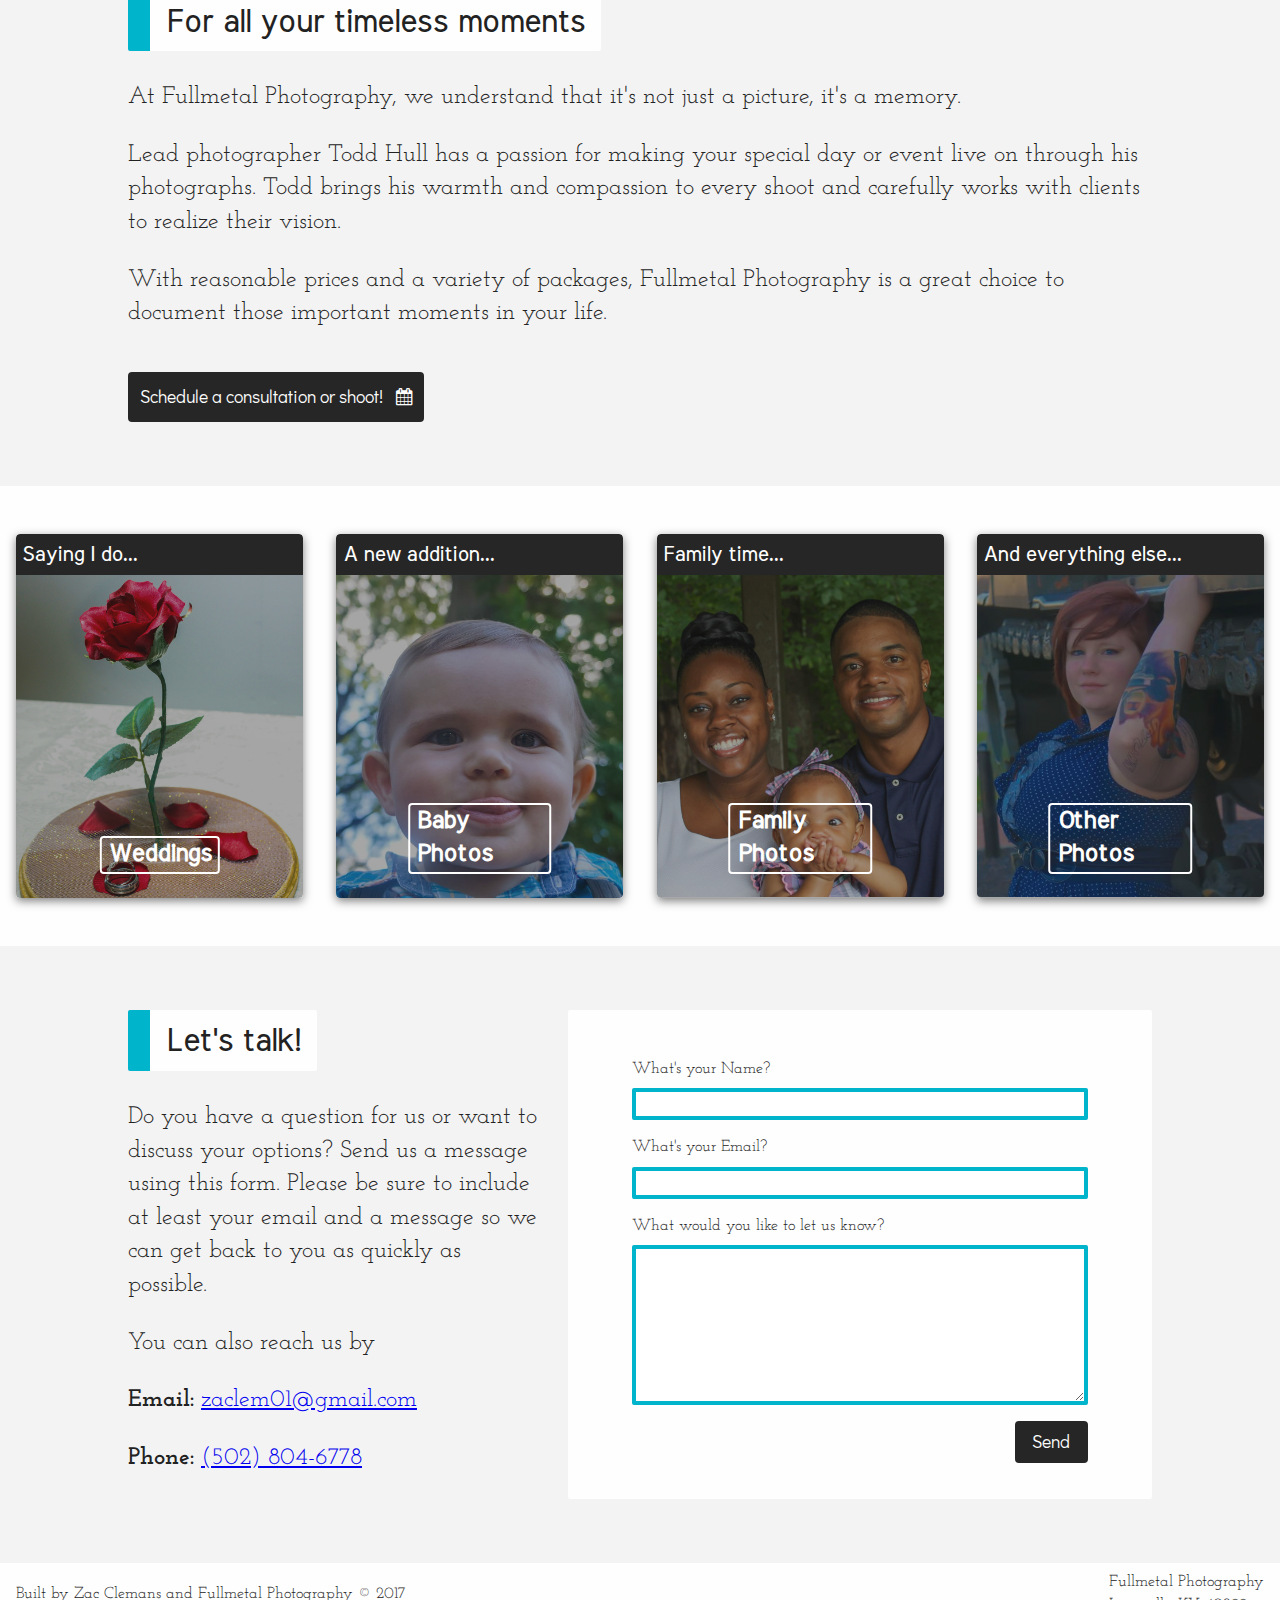
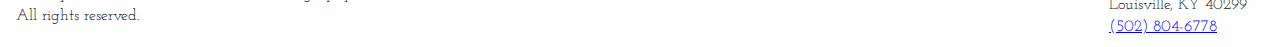
==== commit 13c6f67b: "update phone number" ====
--- a/index.html
+++ b/index.html
@@ -30,6 +30,9 @@
         "sameAs": "https://www.facebook.com/LouisvilleFullmetalPhotography/"
     }
     </script>
+
+    <script src="/__/firebase/4.8.2/firebase-app.js"></script>     
+    <script src="/__/firebase/init.js"></script>
 </head>
 <body>
     <!--[if lt IE 8]>
@@ -123,7 +126,7 @@
                 <div class="panel_title">A new addition...</div>
                 <div class="panel_category">Baby Photos</div>
                 <img class="panel_image" src="./img/baby-panel.jpg" />
-                <a href="/services/others.html" class="ctaBtn ctaBtn--panel">Learn more <i class="fa fa-chevron-right"></i></a>
+                <a href="/services/other.html" class="ctaBtn ctaBtn--panel">Learn more <i class="fa fa-chevron-right"></i></a>
             </div>
             <div class="panel">
                 <div class="panel_overlay"></div>
@@ -137,7 +140,7 @@
                 <div class="panel_title">And everything else...</div>
                 <div class="panel_category">Other Photos</div>
                 <img class="panel_image" src="./img/individual-panel.jpg" />
-                <a href="/services/others.html" class="ctaBtn ctaBtn--panel">Learn more <i class="fa fa-chevron-right"></i></a>
+                <a href="/services/other.html" class="ctaBtn ctaBtn--panel">Learn more <i class="fa fa-chevron-right"></i></a>
             </div>
         </div>
     </section>
@@ -148,7 +151,7 @@
             <p>Do you have a question for us or want to discuss your options? Send us a message using this form. Please be sure to include at least your email and a message so we can get back to you as quickly as possible.</p>
             <p>You can also reach us by</p>
             <p><strong>Email:</strong> <a href="email:zaclem01@gmail.com">zaclem01@gmail.com</a></p>
-            <p><strong>Phone:</strong> <a href="tel:18005555555">1 800 555 5555</a></p>
+            <p><strong>Phone:</strong> <a href="tel:15028046778">(502) 804-6778</a></p>
         </div>
         <div class="contact_form">
             <label class="contact_form_label" for="name">What's your Name?</label>
